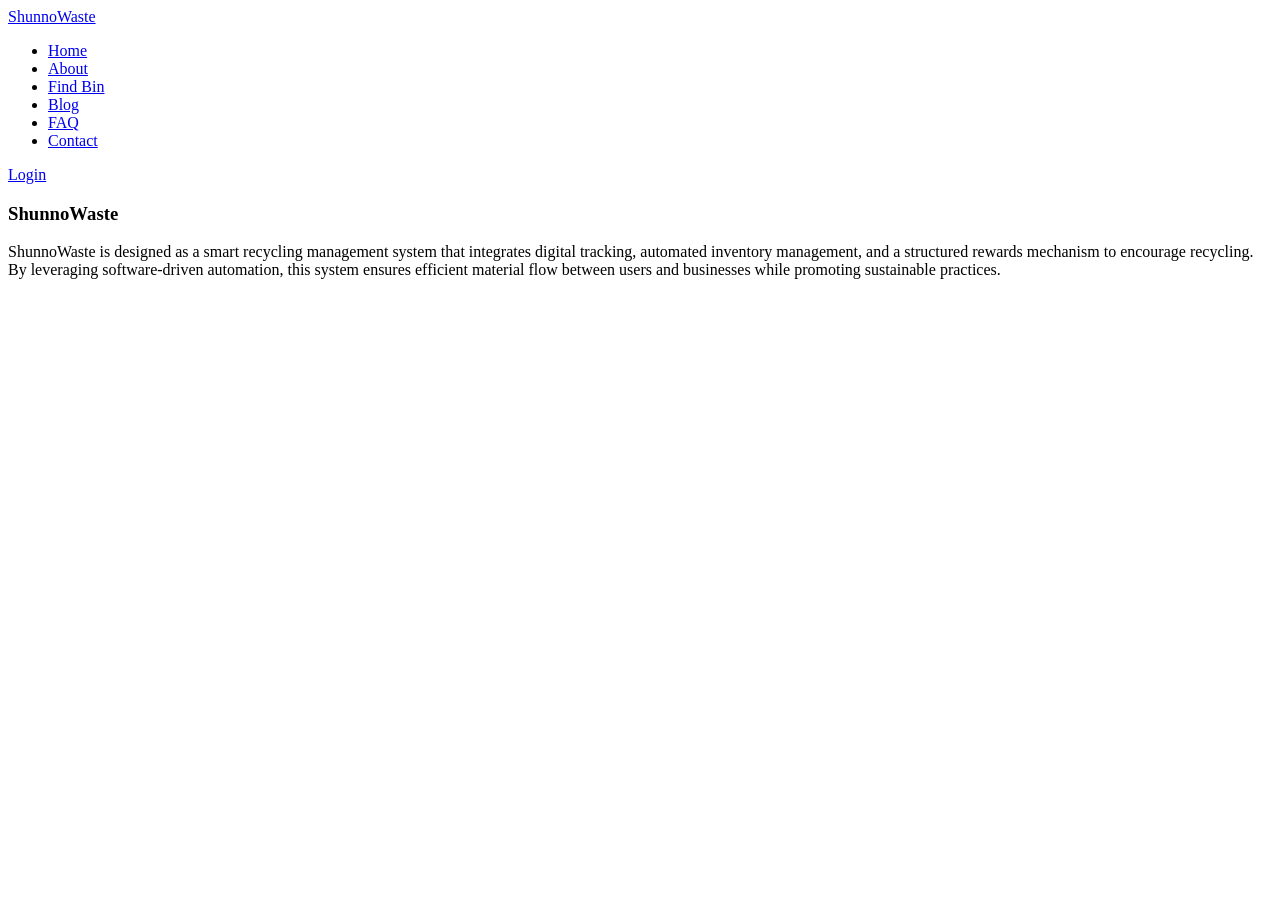
==== app/templates/index.html @ 5a2f01c2 "Implemented Blueprint for Refactoring" ====
<!DOCTYPE html>
<html lang="en">

<head>
    <meta charset="UTF-8">
    <meta name="viewport" content="width=device-width, initial-scale=1.0">
    <title>ShunnoWaste</title>
    <link rel="stylesheet" href="{{ url_for('static', filename='css/style.css') }}">
    <link rel="preconnect" href="https://fonts.googleapis.com">
    <link rel="preconnect" href="https://fonts.gstatic.com" crossorigin>
    <link
        href="https://fonts.googleapis.com/css2?family=Ubuntu:ital,wght@0,300;0,400;0,700;1,300;1,400;1,700&display=swap"
        rel="stylesheet">
</head>

<body>
    <section class="main-section">
        <nav class="navbar">
            <a href="/" class="logo">ShunnoWaste</a>
            <ul>
                <li><a href="#">Home</a></li>
                <li><a href="#about">About</a></li>
                <li><a href="/find_bins">Find Bin</a></li>
                <li><a href="#blog">Blog</a></li>
                <li><a href="#faq">FAQ</a></li>
                <li><a href="#contact">Contact</a></li>
            </ul>
            <a href="/login" class="login"><i class='bx bxs-user'></i> Login</a>
        </nav>

        <section class="body-section">
            <h1>ShunnoWaste</h1>
            <p>ShunnoWaste is designed as a smart recycling management system that integrates
                digital tracking, automated inventory management, and a structured rewards mechanism
                to encourage recycling. By leveraging software-driven automation, this system ensures
                efficient material flow between users and businesses while promoting sustainable
                practices.</p>
        </section>
    </section>
</body>

</html>
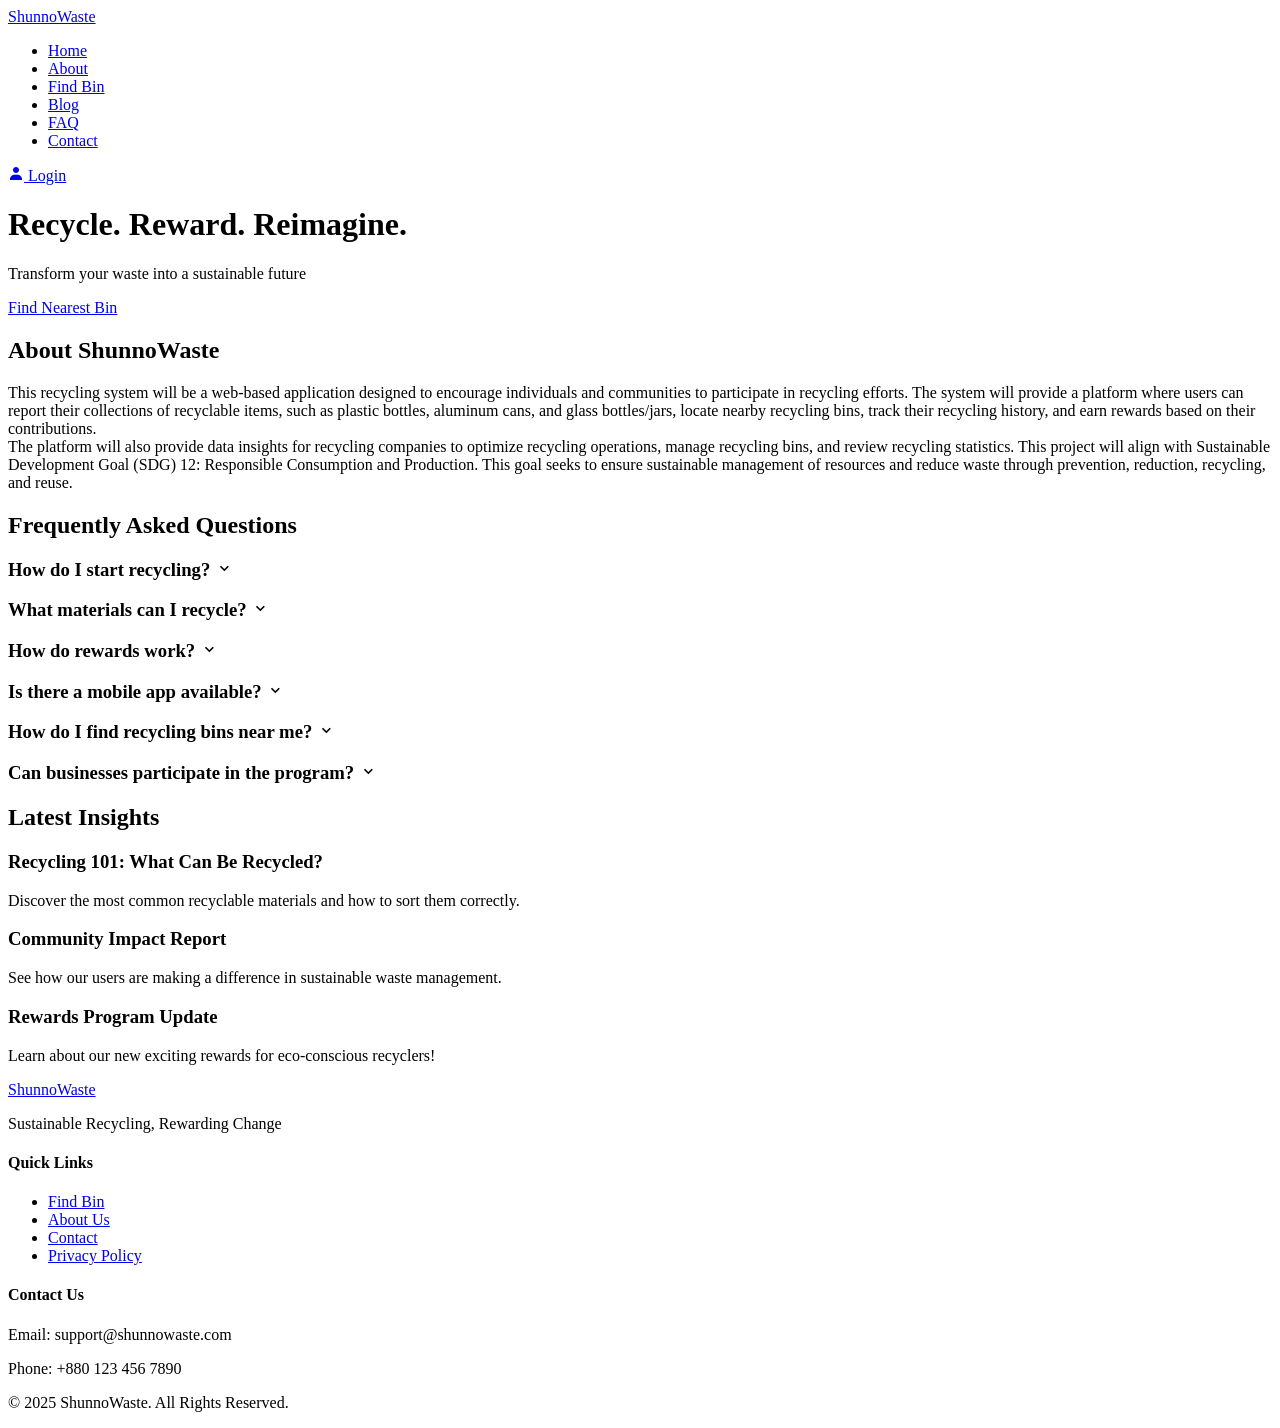
==== commit 096e25cd: "Updated the homepage layout and also made homepage and company dashboard responsive" ====
--- a/app/templates/index.html
+++ b/app/templates/index.html
@@ -5,38 +5,208 @@
     <meta charset="UTF-8">
     <meta name="viewport" content="width=device-width, initial-scale=1.0">
     <title>ShunnoWaste</title>
-    <link rel="stylesheet" href="{{ url_for('static', filename='css/style.css') }}">
+    <link rel="stylesheet" href="{{ url_for('static', filename='css/index_styles.css' ) }}">
+    <link rel='stylesheet' href='https://unpkg.com/boxicons@2.1.4/css/boxicons.min.css'>
     <link rel="preconnect" href="https://fonts.googleapis.com">
     <link rel="preconnect" href="https://fonts.gstatic.com" crossorigin>
     <link
-        href="https://fonts.googleapis.com/css2?family=Ubuntu:ital,wght@0,300;0,400;0,700;1,300;1,400;1,700&display=swap"
+        href="https://fonts.googleapis.com/css2?family=Nunito:ital,wght@0,200..1000;1,200..1000&family=Rampart+One&display=swap"
         rel="stylesheet">
 </head>
 
 <body>
-    <section class="main-section">
-        <nav class="navbar">
-            <a href="/" class="logo">ShunnoWaste</a>
-            <ul>
-                <li><a href="#">Home</a></li>
-                <li><a href="#about">About</a></li>
-                <li><a href="/find_bins">Find Bin</a></li>
-                <li><a href="#blog">Blog</a></li>
-                <li><a href="#faq">FAQ</a></li>
-                <li><a href="#contact">Contact</a></li>
-            </ul>
-            <a href="/login" class="login"><i class='bx bxs-user'></i> Login</a>
-        </nav>
-
-        <section class="body-section">
-            <h1>ShunnoWaste</h1>
-            <p>ShunnoWaste is designed as a smart recycling management system that integrates
-                digital tracking, automated inventory management, and a structured rewards mechanism
-                to encourage recycling. By leveraging software-driven automation, this system ensures
-                efficient material flow between users and businesses while promoting sustainable
-                practices.</p>
+    <nav class="navbar">
+        <a href="/" class="logo">ShunnoWaste</a>
+        <ul>
+            <li><a href="#">Home</a></li>
+            <li><a href="#about">About</a></li>
+            <li><a href="/find_bins">Find Bin</a></li>
+            <li><a href="#blog">Blog</a></li>
+            <li><a href="#faq">FAQ</a></li>
+            <li><a href="#contact">Contact</a></li>
+        </ul>
+        <a href="/login" class="login"><i class='bx bxs-user'></i> Login</a>
+    </nav>
+
+    <div class="wrapper" id="top">
+        <div class="cover">
+            <div class="cover-content">
+                <h1>Recycle. Reward. Reimagine.</h1>
+                <p>Transform your waste into a sustainable future</p>
+                <a href="/find_bins" class="cta-button">Find Nearest Bin</a>
+            </div>
+        </div>
+
+        <section id="about" class="about-section">
+            <div class="about-img"> </div>
+            <div class="about-text">
+                <h2>About ShunnoWaste</h2>
+                <p>This recycling system will be a web-based application designed to encourage individuals and
+                    communities to participate in recycling efforts. The system will provide a platform where users
+                    can report their collections of recyclable items, such as plastic bottles, aluminum cans, and
+                    glass bottles/jars, locate nearby recycling bins, track their recycling history, and earn
+                    rewards based on their contributions.</br>The platform will also provide data insights for recycling
+                    companies to optimize recycling operations, manage recycling bins, and review recycling
+                    statistics. This project will align with Sustainable Development Goal (SDG) 12: Responsible
+                    Consumption and Production. This goal seeks to ensure sustainable management of resources and
+                    reduce waste through prevention, reduction, recycling, and reuse.
+                </p>
+            </div>
         </section>
-    </section>
+
+        <section id="faq" class="faq-section">
+            <div class="section-content">
+                <h2>Frequently Asked Questions</h2>
+                <div class="faq-grid">
+                    <div class="faq-item" onclick="toggleFAQ(this)">
+                        <h3>How do I start recycling? <i class='bx bx-chevron-down faq-icon'></i></h3>
+                        <div class="faq-answer" style="display:none;">
+                            <p>Simply create an account, locate a bin near you, and start collecting recyclables!</p>
+                        </div>
+                    </div>
+                    <div class="faq-item" onclick="toggleFAQ(this)">
+                        <h3>What materials can I recycle? <i class='bx bx-chevron-down faq-icon'></i></h3>
+                        <div class="faq-answer" style="display:none;">
+                            <p>We accept plastic bottles, glass, aluminum cans, e-waste, cardboard, and paper.</p>
+                        </div>
+                    </div>
+                    <div class="faq-item" onclick="toggleFAQ(this)">
+                        <h3>How do rewards work? <i class='bx bx-chevron-down faq-icon'></i></h3>
+                        <div class="faq-answer" style="display:none;">
+                            <p>Earn points for each recyclable item you dispose of and redeem them for rewards.</p>
+                        </div>
+                    </div>
+                    <div class="faq-item" onclick="toggleFAQ(this)">
+                        <h3>Is there a mobile app available? <i class='bx bx-chevron-down faq-icon'></i></h3>
+                        <div class="faq-answer" style="display:none;">
+                            <p>NO! Our service in currenlty accessible via this website only.</p>
+                        </div>
+                    </div>
+                    <div class="faq-item" onclick="toggleFAQ(this)">
+                        <h3>How do I find recycling bins near me? <i class='bx bx-chevron-down faq-icon'></i></h3>
+                        <div class="faq-answer" style="display:none;">
+                            <p>Use our "Find Bin" section to locate the nearest recycling bins. You can filter by the
+                                types of materials accepted and view real-time bin capacity.</p>
+                        </div>
+                    </div>
+                    <div class="faq-item" onclick="toggleFAQ(this)">
+                        <h3>Can businesses participate in the program? <i class='bx bx-chevron-down faq-icon'></i></h3>
+                        <div class="faq-answer" style="display:none;">
+                            <p>Absolutely! We have special business accounts for companies looking to improve their
+                                sustainability efforts. Businesses can track employee recycling activities, host
+                                recycling drives, and earn corporate rewards.</p>
+                        </div>
+                    </div>
+                </div>
+            </div>
+        </section>
+
+        <div id="blog" class="blog-section">
+            <div class="section-content">
+                <h2>Latest Insights</h2>
+                <div class="blog-grid">
+                    <div class="blog-card" onclick="toggleBlog(this)">
+                        <h3>Recycling 101: What Can Be Recycled?</h3>
+                        <p>Discover the most common recyclable materials and how to sort them correctly.</p>
+                        <div class="blog-details" style="display:none;">
+                            <p><strong>Details:</strong> Plastics (types 1-7), aluminum, glass, cardboard, and paper can
+                                be recycled in most areas.</p>
+                        </div>
+                    </div>
+                    <div class="blog-card" onclick="toggleBlog(this)">
+                        <h3>Community Impact Report</h3>
+                        <p>See how our users are making a difference in sustainable waste management.</p>
+                        <div class="blog-details" style="display:none;">
+                            <p><strong>Details:</strong> Users collectively recycled over 10 tons of material last
+                                quarter, reducing landfill waste by 18%.</p>
+                        </div>
+                    </div>
+                    <div class="blog-card" onclick="toggleBlog(this)">
+                        <h3>Rewards Program Update</h3>
+                        <p>Learn about our new exciting rewards for eco-conscious recyclers!</p>
+                        <div class="blog-details" style="display:none;">
+                            <p><strong>Details:</strong> New reward tiers include gift vouchers, eco-products, and
+                                donation options for NGOs.</p>
+                        </div>
+                    </div>
+                </div>
+            </div>
+        </div>
+    </div>
+
+    <footer>
+        <div class="footer-content" id="contact">
+            <div class="footer-logo">
+                <a href="/" class="logo-f">ShunnoWaste</a>
+                <p>Sustainable Recycling, Rewarding Change</p>
+            </div>
+            <div class="footer-links">
+                <h4>Quick Links</h4>
+                <ul>
+                    <li><a href="/find_bins">Find Bin</a></li>
+                    <li><a href="#">About Us</a></li>
+                    <li><a href="#">Contact</a></li>
+                    <li><a href="#">Privacy Policy</a></li>
+                </ul>
+            </div>
+            <div class="footer-contact">
+                <h4>Contact Us</h4>
+                <p>Email: support@shunnowaste.com</p>
+                <p>Phone: +880 123 456 7890</p>
+            </div>
+        </div>
+        <div class="footer-bottom">
+            <p>&copy; 2025 ShunnoWaste. All Rights Reserved.</p>
+        </div>
+    </footer>
+
 </body>
 
+<script>
+    window.addEventListener("scroll", function () {
+        const navbar = document.querySelector(".navbar");
+
+        if (window.scrollY > 50) {
+            navbar.classList.add("solid");
+            navbar.classList.remove("transparent");
+        } else {
+            navbar.classList.add("transparent");
+            navbar.classList.remove("solid");
+        }
+    });
+
+    document.addEventListener("DOMContentLoaded", function () {
+        const navbar = document.querySelector(".navbar");
+        navbar.classList.add("transparent");
+    });
+
+    function toggleBlog(card) {
+        // Toggle the clicked card
+        const detail = card.querySelector('.blog-details');
+        if (detail.style.display === 'none') {
+            detail.style.display = 'block';
+            card.classList.add('active');
+        } else {
+            detail.style.display = 'none';
+            card.classList.remove('active');
+        }
+    }
+
+    function toggleFAQ(item) {
+        // Toggle the clicked FAQ's answer without changing other FAQ elements' shape
+        const answer = item.querySelector('.faq-answer');
+        const icon = item.querySelector('.faq-icon');
+
+        if (answer.style.display === 'none') {
+            answer.style.display = 'block';
+            item.classList.add('active');
+            icon.classList.add('rotate');
+        } else {
+            answer.style.display = 'none';
+            item.classList.remove('active');
+            icon.classList.remove('rotate');
+        }
+    }
+</script>
+
 </html>
